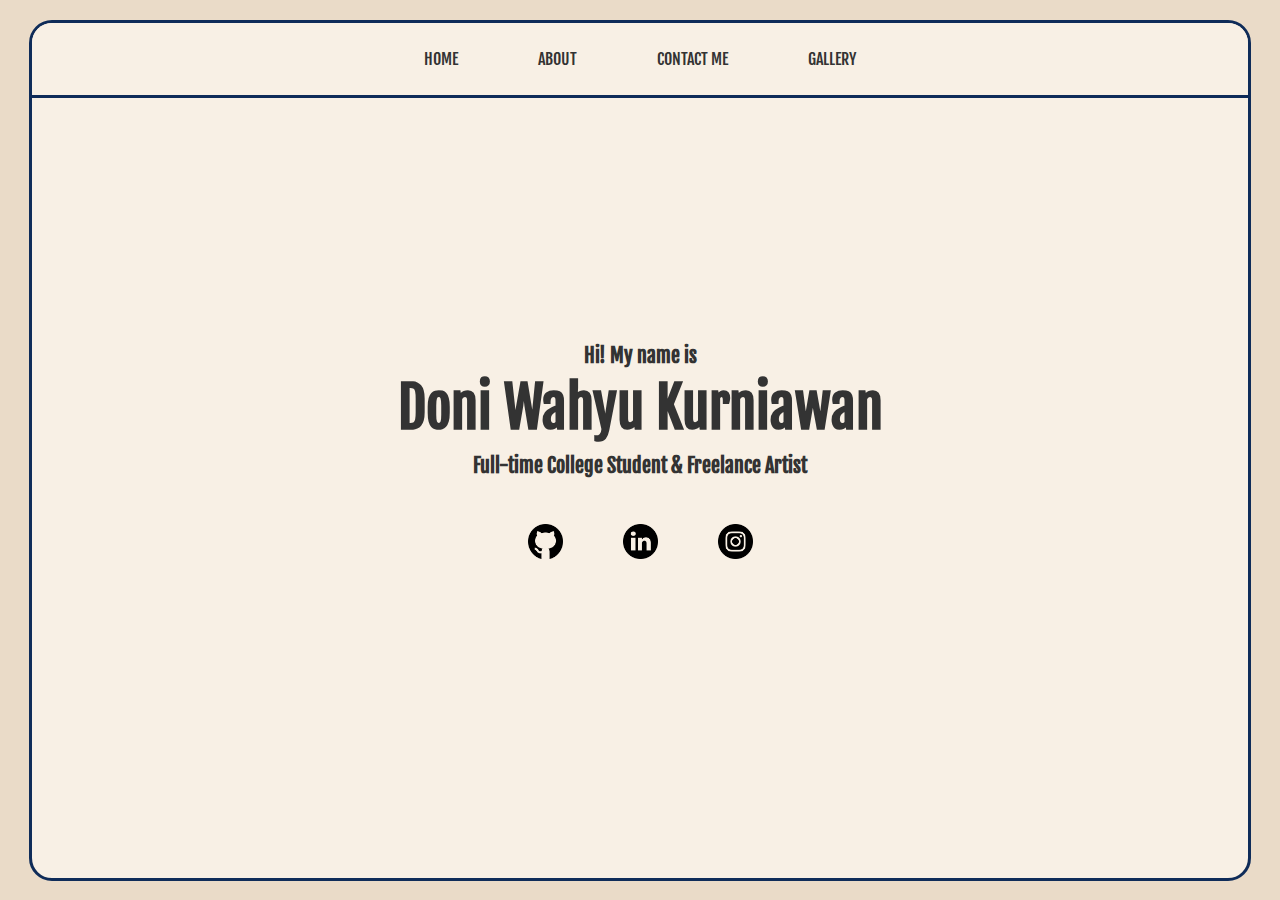
==== index.html @ 20bc9a2a "Add home & about" ====
<!DOCTYPE html>
<html lang="en">
<head>
    <meta charset="UTF-8">
    <meta name="viewport" content="width=device-width, initial-scale=1.0">
    <title>Doni Wahyu</title>
    <link rel="stylesheet" href="style.css">
    <link rel="shortcut icon" href="img/favicon.ico" type="image/x-icon">
    <link rel="preconnect" href="https://fonts.googleapis.com">
    <link rel="preconnect" href="https://fonts.gstatic.com" crossorigin>
    <link href="https://fonts.googleapis.com/css2?family=Fjalla+One&family=Josefin+Sans&family=Manjari&display=swap" rel="stylesheet">
</head>
<body>
    <div class="container">
        
        <div class="navbar">
            <ul>
                <li><a href="#home">HOME</a></li>
                <li><a href="#about">ABOUT</a></li>
                <li><a href="#contact">CONTACT ME</a></li>
                <li><a href="gallery.html" target="_blank">GALLERY</a></li>
            </ul>
        </div>
        
        <section class="home" id="home">
            <h4 class="sub-header">Hi! My name is</h4>
            <h1 class="header">Doni Wahyu Kurniawan</h1>
            <h4 class="sub-header">Full-time College Student & Freelance Artist</h4>
            <div class="social-icons">
                <a href="https://github.com/Doniwyk" target="_blank"><img src="img/github.png" alt="GitHub"></a>
                <a href="https://www.linkedin.com/in/doni-wahyu-kurniawan-889666240/" target="_blank"><img src="img/linkedin.png" alt="LinkedIn"></a>
                <a href="https://www.instagram.com/doni_wyk/" target="_blank"><img src="img/instagram.png" alt="Instagram"></a>
            </div>
        </section>

        <section class="about" id="about">
            <div class="desc">
                <h1>About me</h1>
                <p class="description">
                    Hello there! I'm a college student currently pursuing my passion at the State Polytechnic of Malang. My academic journey revolves around the world of Computer Science, where I'm constantly exploring the exciting realms of technology and programming. <br><br>
    
                    Beyond the lines of code and algorithms, I'm also a freelance artist. I find immense joy in the creative process, and my canvas often extends from digital screens to paper and canvas, bringing my imagination to life through drawings and illustrations. <br><br>
                    
                    One of my unique interests is mechanical keyboards. There's something oddly satisfying about the click-clack of mechanical switches and the customizability they offer. As a mechanical keyboard enthusiast, I love tinkering with different switches, keycap sets, and layouts to create the perfect typing experience. <br><br>
    
                </p>
            </div>
        </section>

        <section class="contact" id="contact">
            <div class="contact-form">
                <div class="form-image">
                    <img src="img/sample.jpg" height="">
                </div>

                <form action="#" method="post">

                    <div class="form-group">
                        <label for="name">Full Name</label>
                        <input type="text" id="name" name="name" required>
                    </div>
                    <div class="form-group">
                        <label for="email">Email</label>
                        <input type="email" id="email" name="email" required>
                    </div>
                    <div class="form-group">
                        <label for="subject">Subject</label>
                        <input type="text" id="subject" name="subject" required>
                    </div>
                    <div class="form-group">
                        <label for="message">Message</label>
                        <textarea id="message" name="message" rows="4" required></textarea>
                    </div>
                    <button type="submit">Send</button>
                </form>
            </div>
        </section>
    </div>
</body>
</html>
---- style.css ----
* {
    margin: 0;
    padding: 0;
    box-sizing: border-box;
}

body {
    background-color: #EADBC8;
    display: flex;
    justify-content: center;
    align-items: center;
    min-height: 100vh;
    font-family: 'Fjalla One', sans-serif;
    font-weight: 400;
}

.navbar {
    padding: 1rem;
    display: flex;
    justify-content: center;
    align-items: center;
    position: fixed;
    width: 95%;
    background-color: #F8F0E5;
    border-bottom: solid 3px #0F2C59;
    border-radius: 20px 20px 0 0;
    z-index: 2;
    position: fixed;
}

.navbar ul {
    list-style: none;
    display: flex; 
}

.navbar li {
    margin: 10px 40px;
}

.navbar a {
    text-decoration: none;
    color: #333;
}

.container {
    width: 95%;
    height: 95vh;
    scroll-snap-type: y mandatory;
    overflow-y: scroll;
    scroll-behavior: smooth;
    scrollbar-width: none;
    border-radius: 20px;
    outline: solid 3px #0F2C59;
}

.container::-webkit-scrollbar {
    display: none;
}

section {
    height: 95vh;
    display: flex;
    justify-content: center;
    align-items: center;
    scroll-snap-align: start;
    background-color: #F8F0E5;
}

.home{
    flex-direction: column;
    color: #333;
}

.header, .sub-header {
    color: #333;
}

.header {
    font-size: 55px;
    font-weight: bolder;
    padding-bottom: 4px;
}

.sub-header {
    font-size: 20px;
    font-weight: bolder;
    padding: 6px 0;
}

.social-icons {
    margin-top: 40px;
    display: flex;
    align-items: center;
    justify-content: center;
    z-index: 1;
}

.social-icons a {
    margin: 0 30px;
    display: inline-block;
    position: relative;
}

.social-icons img {
    width: 35px; 
    transition: width 0.5s ease;
}

.social-icons img:hover {
    width: 45px;
}

.desc {
    padding-left: 5rem;
}

.description {
    width: 50%;
    padding-top: 7px;
    font-size: 20px; 
    font-weight: 100;
}

.contact {
    display: flex;
    justify-content: center;
    align-items: center;
    /* flex-direction: column; */
}

.contact-header {
    text-align: center;
    padding-bottom: 50px;
}

.contact-form {
    width: 75%;
    max-width: 50%;
    padding: 100px;
    background-color: rgba(255, 255, 255, 0.25);
    border-radius: 10px;
}

.form-group {
    margin-bottom: 15px;
    max-width: 700px;
}

label {
    font-size: 16px;
    font-weight: bold;
    margin-bottom: 5px;
}

input, textarea {
    width: 100%;
    padding: 10px;
    border: 1px solid #ccc;
    border-radius: 5px;
}

button {
    width: 100%;
    padding: 10px;
    border: none;
    border-radius: 5px;
    font-size: 16px;
    font-weight: bold;
    background-color: #0F2C59;
    color: #fff;
}

.contact-form {
    display: flex; 
    align-items: center; 
}

.contact-form input, .contact-form textarea {
    background-color: rgba(255, 255, 255, 0.6);
}

.form-image {
    flex: 1; 
    padding-right: 20px;
}

.form-image img {
    max-width: 100%;
    height: auto;

}

.form-content {
    flex: 2; /* Makes the form content take up 50% of the container */
}
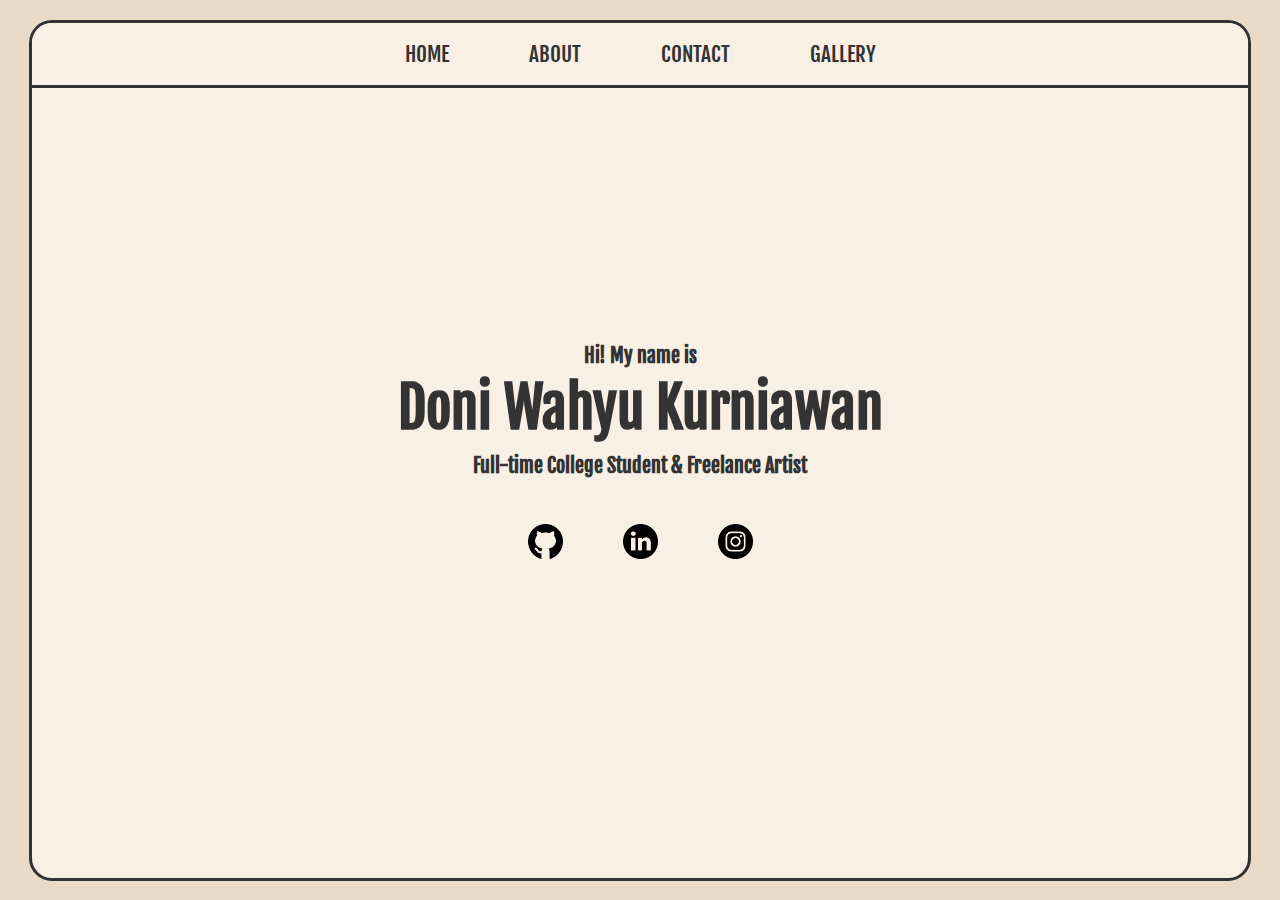
==== commit 25284bed: "Add contact" ====
--- a/index.html
+++ b/index.html
@@ -17,7 +17,7 @@
             <ul>
                 <li><a href="#home">HOME</a></li>
                 <li><a href="#about">ABOUT</a></li>
-                <li><a href="#contact">CONTACT ME</a></li>
+                <li><a href="#contact">CONTACT</a></li>
                 <li><a href="gallery.html" target="_blank">GALLERY</a></li>
             </ul>
         </div>
@@ -48,31 +48,35 @@
         </section>
 
         <section class="contact" id="contact">
-            <div class="contact-form">
+            <div class="contact-form">          
                 <div class="form-image">
-                    <img src="img/sample.jpg" height="">
+                    <img src="img/img-01.png" height="">
                 </div>
+                <div class="form-content">
+                    <div class="contact-header">
+                        <h1>Get in touch with me!</h1>
+                    </div>
 
-                <form action="#" method="post">
-
-                    <div class="form-group">
-                        <label for="name">Full Name</label>
-                        <input type="text" id="name" name="name" required>
-                    </div>
-                    <div class="form-group">
-                        <label for="email">Email</label>
-                        <input type="email" id="email" name="email" required>
-                    </div>
-                    <div class="form-group">
-                        <label for="subject">Subject</label>
-                        <input type="text" id="subject" name="subject" required>
-                    </div>
-                    <div class="form-group">
-                        <label for="message">Message</label>
-                        <textarea id="message" name="message" rows="4" required></textarea>
-                    </div>
-                    <button type="submit">Send</button>
-                </form>
+                    <form action="#" method="post">
+                        <div class="form-group">
+                            <label for="name">Full Name</label>
+                            <input type="text" id="name" name="name" required>
+                        </div>
+                        <div class="form-group">
+                            <label for="email">Email</label>
+                            <input type="email" id="email" name="email" required>
+                        </div>
+                        <div class="form-group">
+                            <label for="subject">Subject</label>
+                            <input type="text" id="subject" name="subject" required>
+                        </div>
+                        <div class="form-group">
+                            <label for="message">Message</label>
+                            <textarea id="message" name="message" rows="4" required></textarea>
+                        </div>
+                        <button type="submit">Send</button>
+                    </form>
+                </div>
             </div>
         </section>
     </div>
--- a/style.css
+++ b/style.css
@@ -15,17 +15,19 @@
 }
 
 .navbar {
-    padding: 1rem;
+    padding: 0.5rem;
     display: flex;
     justify-content: center;
     align-items: center;
     position: fixed;
     width: 95%;
     background-color: #F8F0E5;
-    border-bottom: solid 3px #0F2C59;
+    border-bottom: solid 3px #333;
     border-radius: 20px 20px 0 0;
     z-index: 2;
     position: fixed;
+    font-weight: 500;
+    font-size: 1.3rem;
 }
 
 .navbar ul {
@@ -40,6 +42,11 @@
 .navbar a {
     text-decoration: none;
     color: #333;
+    transition: color 0.3s ease;
+}
+
+.navbar a:hover {
+    color: pink; 
 }
 
 .container {
@@ -50,7 +57,7 @@
     scroll-behavior: smooth;
     scrollbar-width: none;
     border-radius: 20px;
-    outline: solid 3px #0F2C59;
+    outline: solid 3px #333;
 }
 
 .container::-webkit-scrollbar {
@@ -115,7 +122,7 @@
 }
 
 .description {
-    width: 50%;
+    width: 70%;
     padding-top: 7px;
     font-size: 20px; 
     font-weight: 100;
@@ -125,20 +132,21 @@
     display: flex;
     justify-content: center;
     align-items: center;
-    /* flex-direction: column; */
 }
 
 .contact-header {
     text-align: center;
-    padding-bottom: 50px;
-}
-
+    padding-bottom: 30px;
+    margin-top: 10px; 
+    font-size: 20px; 
+    font-weight: bold;
+    color: #333; 
+}
 .contact-form {
     width: 75%;
     max-width: 50%;
-    padding: 100px;
-    background-color: rgba(255, 255, 255, 0.25);
-    border-radius: 10px;
+
+    border-radius: 20px;
 }
 
 .form-group {
@@ -147,8 +155,8 @@
 }
 
 label {
-    font-size: 16px;
-    font-weight: bold;
+    font-size: 20px;
+    font-weight: normal;
     margin-bottom: 5px;
 }
 
@@ -163,20 +171,30 @@
     width: 100%;
     padding: 10px;
     border: none;
-    border-radius: 5px;
+    border-radius: 10px;
     font-size: 16px;
     font-weight: bold;
-    background-color: #0F2C59;
+    background-color: #333;
     color: #fff;
 }
 
+.contact-form input, .contact-form textarea {
+    background-color: rgba(255, 255, 255, 0.5);
+
+}
+
 .contact-form {
-    display: flex; 
-    align-items: center; 
-}
-
-.contact-form input, .contact-form textarea {
-    background-color: rgba(255, 255, 255, 0.6);
+    display: flex;
+    align-items: center;
+
+    .form-image {
+        flex: 1;
+        padding-right: 20px;
+    }
+
+    .form-content {
+        flex: 2;
+    }
 }
 
 .form-image {
@@ -185,11 +203,6 @@
 }
 
 .form-image img {
-    max-width: 100%;
-    height: auto;
-
-}
-
-.form-content {
-    flex: 2; /* Makes the form content take up 50% of the container */
-}
+    max-width: 70%;
+    height: auto
+}
